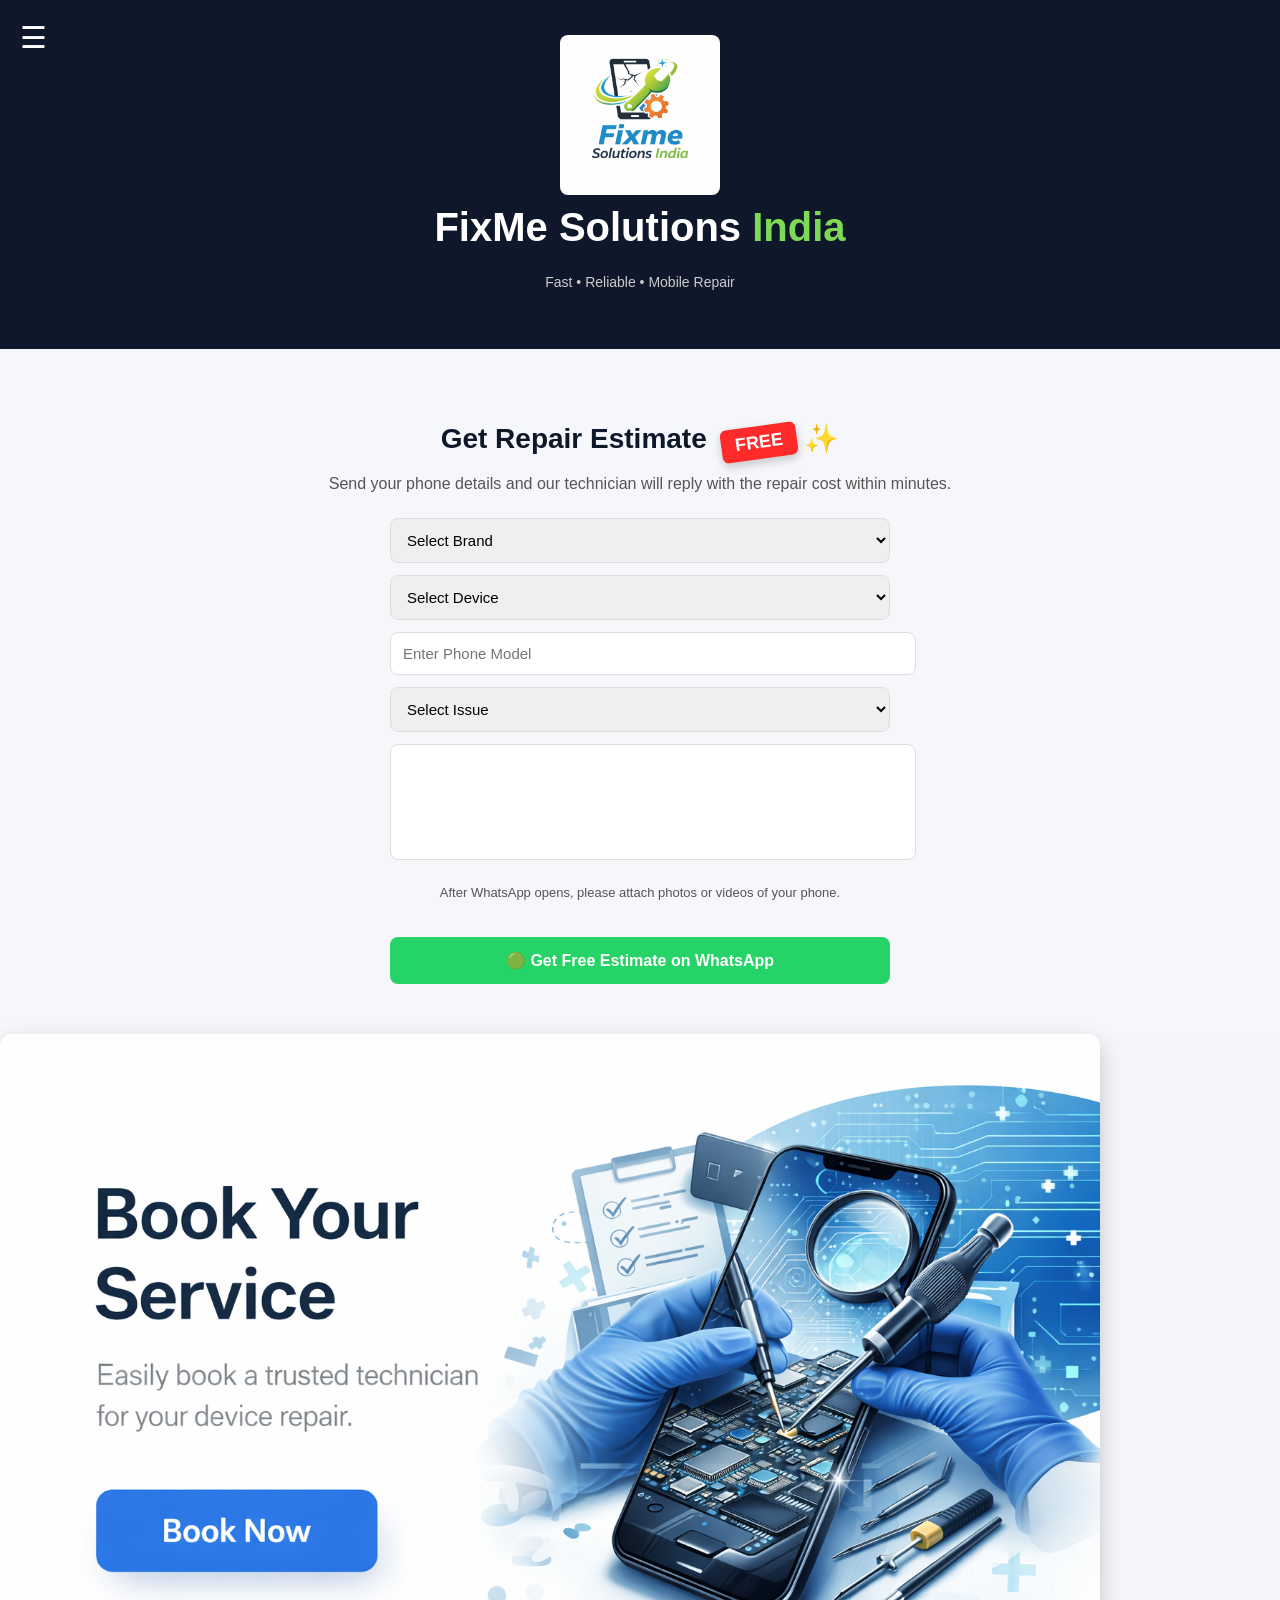
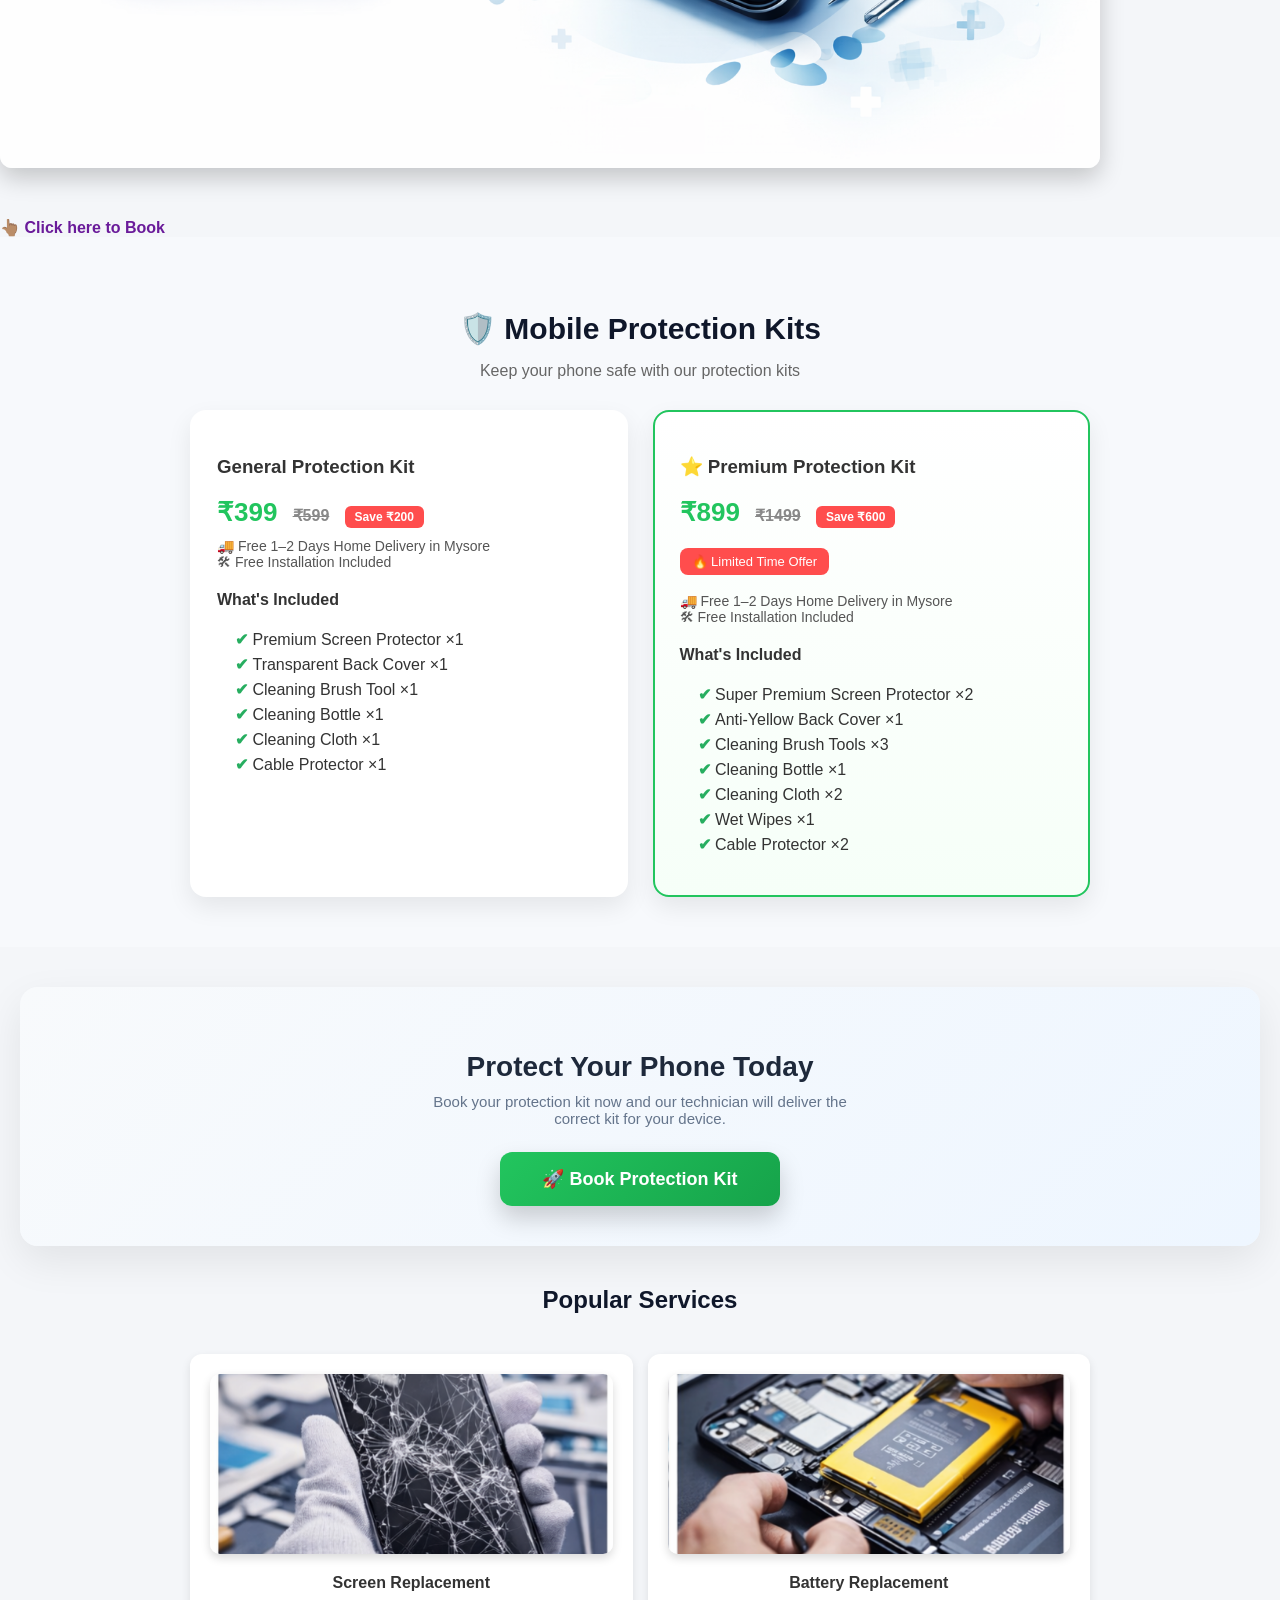
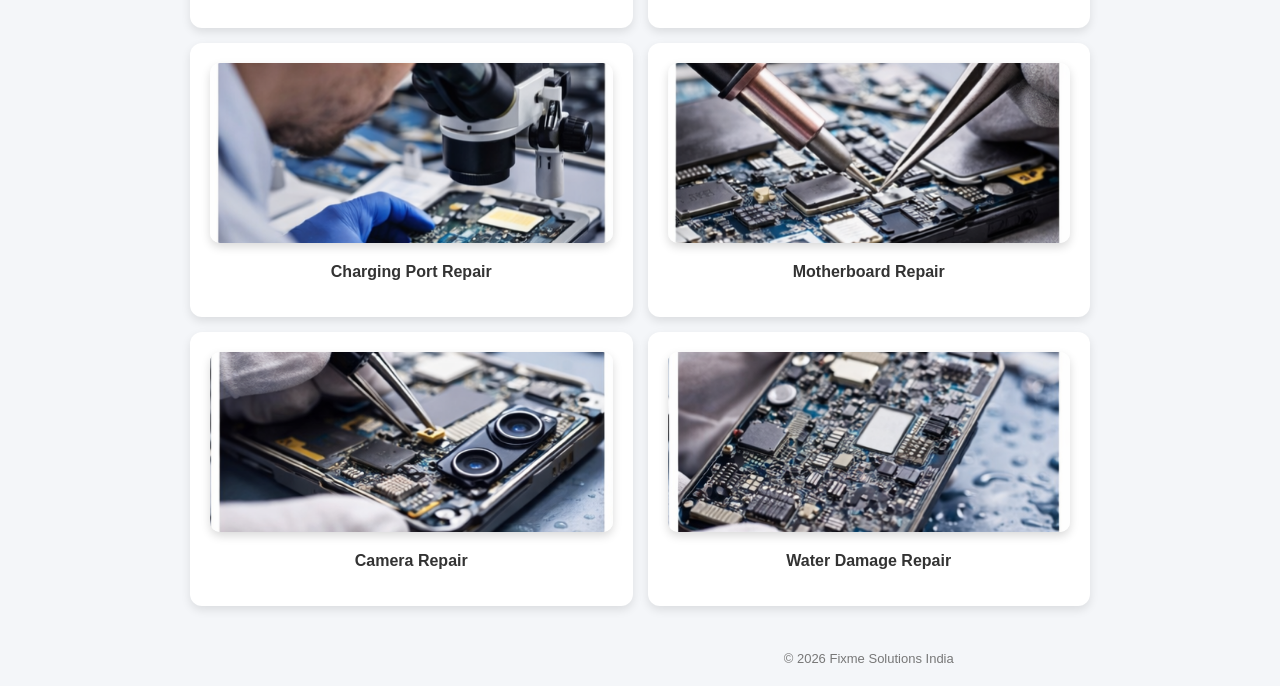
==== index.html @ 3a74c66d "Update index.html" ====
<!DOCTYPE html>
<html lang="en">
<head>
<meta charset="UTF-8">
<meta name="viewport" content="width=device-width, initial-scale=1.0">
<title>Fixme Solutions India | Mobile Repair Mysore</title>
<link rel="stylesheet" href="css/style.css">

</head>

<body>

<header>
<div class="container nav">

<div class="logo">
<img src="logo.png" alt="Fixme Solutions India">
<span>FixMe Solutions <b style="color:#7ed957;">India</b></span>
<p style="font-size:14px;color:#ccc;">Fast • Reliable • Mobile Repair</p>
</div>


  
<div class="menu-icon" onclick="toggleMenu()">☰</div>
<nav id="mobileMenu">

<span onclick="toggleMenu()" style="font-size:32px;color:black;cursor:pointer;position:absolute;top:15px;right:20px;">✕</span>

<a href="index.html">HOME</a>
<a href="services.html">SERVICES</a>
<a href="offers.html">OFFERS</a>
<a href="charges.html">CHARGES</a>
<a href="warranty.html">WARRANTY</a>
<a href="replacement.html">REPLACEMENT POLICY</a>
<a href="about.html">ABOUT US</a>
<a href="contact.html">CONTACT US</a>

</nav>
</div>
</header>


<section class="estimate-section">

<h2>
Get Repair Estimate 
<span class="free-tag">FREE</span> ✨
</h2>

<p>
Send your phone details and our technician will reply
with the repair cost within minutes.
</p>

<div class="estimate-form">

<select id="brand">
<option>Select Brand</option>
<option>Apple</option>
<option>Samsung</option>
<option>OnePlus</option>
<option>Xiaomi</option>
<option>Vivo</option>
<option>Oppo</option>
</select>

<select id="device">
<option>Select Device</option>
<option>Android Phone</option>
<option>iPhone</option>
<option>Tablet</option>
<option>iPad</option>
</select>

<input type="text" id="model" placeholder="Enter Phone Model">

<select id="issue">
<option>Select Issue</option>
<option>Screen Broken</option>
<option>Battery Issue</option>
<option>Charging Problem</option>
<option>Camera Issue</option>
<option>Water Damage</option>
</select>

<textarea id="problem"></textarea>

<p class="note">
After WhatsApp opens, please attach photos or videos of your phone.
</p>

<button onclick="sendToWhatsApp()" class="estimate-btn">
🟢 Get Free Estimate on WhatsApp
</button>

</div>

</section>


<section class="services-preview">

<img src="book-service.png" onclick="openPopup()" style="width:100%; max-width:1100px; border-radius:12px; box-shadow:0 10px 25px rgba(0,0,0,0.2); cursor:pointer;">
  
<br><br>
  
<br>

<a href="#booking-form" style="
display:inline-block;
margin-top:10px;
color:#6a1b9a;
font-weight:bold;
text-decoration:none;
font-size:16px;">
👆🏽 Click here to Book
</a>

</section>
<section class="kit-section">

<h2 class="kit-main-title">🛡️ Mobile Protection Kits</h2>
<p class="section-sub">Keep your phone safe with our protection kits</p>

<div class="kit-grid">

<div class="kit-box">

<h3>General Protection Kit</h3>

<p class="kit-price">
₹399 <span class="old-price">₹599</span>
<span class="save-tag">Save ₹200</span>
</p>

<p class="delivery-info">
🚚 Free 1–2 Days Home Delivery in Mysore<br>
🛠 Free Installation Included
</p>

<h4>What's Included</h4>

<ul>
<li>Premium Screen Protector ×1</li>
<li>Transparent Back Cover ×1</li>
<li>Cleaning Brush Tool ×1</li>
<li>Cleaning Bottle ×1</li>
<li>Cleaning Cloth ×1</li>
<li>Cable Protector ×1</li>
</ul>

</div>


<div class="kit-box premium">

<h3>⭐ Premium Protection Kit</h3>

<p class="kit-price">
₹899 <span class="old-price">₹1499</span>
<span class="save-tag">Save ₹600</span>
</p>

<p class="limited-offer">🔥 Limited Time Offer</p>

<p class="delivery-info">
🚚 Free 1–2 Days Home Delivery in Mysore<br>
🛠 Free Installation Included
</p>

<h4>What's Included</h4>

<ul>
<li>Super Premium Screen Protector ×2</li>
<li>Anti-Yellow Back Cover ×1</li>
<li>Cleaning Brush Tools ×3</li>
<li>Cleaning Bottle ×1</li>
<li>Cleaning Cloth ×2</li>
<li>Wet Wipes ×1</li>
<li>Cable Protector ×2</li>
</ul>

</div>

</div>

</section>

<div class="book-section">

<h2 class="book-title">Protect Your Phone Today</h2>

<p class="book-subtitle">
Book your protection kit now and our technician will deliver the correct kit for your device.
</p>

<a href="booking.html" class="book-btn">
🚀 Book Protection Kit
</a>

<div class="book-info">

</div>

</div>
<h2 style="text-align:center">Popular Services</h2>

<div class="container grid3">

<div class="card">
<img src="screen1.png">
<p>Screen Replacement</p>
</div>

<div class="card">
<img src="battery.png">
<p>Battery Replacement</p>
</div>

<div class="card">
<img src="charging.png">
<p>Charging Port Repair</p>
</div>

<div class="card">
<img src="motherboard.png">
<p>Motherboard Repair</p>
</div>

<div class="card">
<img src="camera.png">
<p>Camera Repair</p>
</div>

<div class="card">
<img src="water.png">
<p>Water Damage Repair</p>
</div>
</section>
  
<div id="bookingPopup" class="popup">

<div class="popup-box">

<span onclick="closePopup()" style="float:right;font-size:22px;cursor:pointer;">✕</span>

<h2>Book Your Service</h2>
  
<form name="booking" method="POST" data-netlify="true">
<input type="hidden" name="form-name" value="booking">
<input type="text" name="name" placeholder="Full Name" required>

<input type="email" name="email" placeholder="Email">

<input type="tel" name="phone" placeholder="Phone Number">

<select name="device" required>
<option value="">Select Device</option>
<option>Android Phone</option>
<option>iPhone</option>
<option>iPad</option>
<option>Tablet</option>
</select>

<select name="brand" required>
<option value="">Select Brand</option>
<option>Apple</option>
<option>Samsung</option>
<option>OnePlus</option>
<option>Xiaomi</option>
<option>Realme</option>
<option>Vivo</option>
<option>Oppo</option>
<option>Motorola</option>
<option>Nokia</option>
<option>Google Pixel</option>
<option>Other</option>
</select>

<select name="service" required>
<option value="">Select Service</option>
<option>Screen Replacement</option>
<option>Battery Replacement</option>
<option>Charging Port Repair</option>
<option>Motherboard Repair</option>
<option>Camera Repair</option>
<option>Water Damage Repair</option>
<option>Speaker Repair</option>
<option>Proximity Sensor Issue</option>
<option>Dead Condition</option>
<option>Not Turning On / Off</option>
<option>Restarting Issue</option>
<option>Heating Issue</option>
<option>Touch Not Working</option>
<option>Battery Draining</option>
<option>Network Issue</option>
<option>Bluetooth / WiFi Issue</option>
<option>Other</option>
</select>

<select name="location" required>
<option value="">Select Location</option>
<option>Mysore</option>
<option>Madikeri</option>
<option>Kushalnagar</option>
<option>Periyapatna</option>
</select>

<select name="pickup_slot" required>
<option value="">Pickup Slot</option>
<option>12 PM - 6 PM</option>
<option>6 PM - 10 PM</option>
</select>

<textarea name="problem" placeholder="Describe the problem"></textarea>

<button type="submit">Book Service</button>
  
</form>
</div>
</div>

<a class="whatsapp" href="https://wa.me/"></a>

<script>

function toggleMenu(){
var menu = document.getElementById("mobileMenu");
menu.classList.toggle("active");
}

function openPopup(){
document.getElementById("bookingPopup").style.display="flex";
}

function closePopup(){
document.getElementById("bookingPopup").style.display="none";
}

</script>
  
<div style="text-align:center;font-size:13px;color:#777;margin-top:30px;">
© 2026 Fixme Solutions India
</div>

<script>
function sendToWhatsApp(){

var brand = document.getElementById("brand").value;
var device = document.getElementById("device").value;
var model = document.getElementById("model").value;
var issue = document.getElementById("issue").value;
var problem = document.getElementById("problem").value;

var message = "Hello FixMe Solutions India,%0A"
              + "Brand: " + brand + "%0A"
              + "Device: " + device + "%0A"
              + "Model: " + model + "%0A"
              + "Issue: " + issue + "%0A"
              + "Problem: " + problem;

var url = "https://wa.me/916362060355?text=" + message;

  window.open(url, "_blank");
}
  
</script> 
</body>
</html>
---- css/style.css ----
body{
font-family: Arial, sans-serif;
margin:0;
padding:0;
background:#f4f6f9;
color:#333;
}

header{
background:#0f172a;
color:white;
padding:15px;
text-align:center;
}

nav{
display:flex;
flex-wrap:wrap;
justify-content:center;
gap:30px;
font-weight:600;
margin-top:15px;
}

nav a{
color:white;
text-decoration:none;
}

nav a:visited{
color:white;
}
.container{
padding:20px;
max-width:900px;
margin:auto;
}

h1,h2{
color:#0f172a;
}

.btn{
display:inline-block;
padding:12px 20px;
background:#22c55e;
color:white;
text-decoration:none;
border-radius:6px;
margin-top:10px;
}

footer{
text-align:center;
padding:20px;
background:#0f172a;
color:white;
margin-top:40px;
}


position:fixed;
top:20px;
right:20px;
background:#0f172a;
color:white;
border:none;
padding:10px 15px;
border-radius:6px;
}
.logo {
display: flex;
align-items: center;
gap: 10px;
}

header .logo img{
height:180px;
width:auto;
border-radius:8px;
}


.container.nav{
display:flex;
align-items:center;
justify-content:space-between;
}
.logo{
flex-direction:column;
}

header .container.nav{
display:flex;
flex-direction:column;
align-items:center;
}

header nav{
display:flex;
flex-wrap:wrap;
justify-content:center;
gap:15px;
}

header .logo{
display:flex;
align-items:center;
justify-content:center;
gap:10px;
margin-bottom:10px;
}

header .logo img{
height:160px;
}

.logo span{
font-size:40px;
font-weight:900;
}
letter-spacing:2px;
font-family:'Segoe UI', Arial, sans-serif;
text-transform:uppercase;
color:white;
}
.services-preview{
padding:40px 20px;
}

.grid3{
display:grid;
grid-template-columns:1fr 1fr;
gap:15px;
margin-top:20px;
}

.card{
background:white;
padding:20px;
border-radius:12px;
box-shadow:0 4px 10px rgba(0,0,0,0.1);
font-weight:600;
text-align:center;
}
.card img{
width:100%;
height:180px;
object-fit:cover;
border-radius:10px;
}
.grid3{
display:grid;
grid-template-columns:1fr 1fr;
gap:15px;
margin-top:20px;
}

.grid3 img{
width:100%;
height:180px;
object-fit:cover;
border-radius:10px;
box-shadow:0 4px 10px rgba(0,0,0,0.15);
}

.menu-icon{
position:absolute;
left:20px;
top:20px;
font-size:30px;
cursor:pointer;
color:white;
z-index:10000;
}

#mobileMenu{
position: fixed;
top: 0;
width: 100%;
height: 100%;
background: #0b1a33;
padding-top: 80px;
display: flex;
flex-direction: column;
transform: translateX(-100%);
transition: transform 0.3s ease;
z-index: 9999;
}

#mobileMenu.active{
transform: translateX(0);
}
#mobileMenu a{
color: white;
padding: 15px;
text-decoration: none;
}

.close-menu{
position:absolute;
top:20px;
right:20px;
font-size:30px;
color:white;
cursor:pointer;
}



#mobileMenu a:hover{
background:#132a52;
}
#mobileMenu{
position:fixed;
top:0;
left:0;
width:100%;
height:100%;
background:#ffffff;
padding-top:80px;
display:flex;
flex-direction:column;
transform:translateX(-100%);
transition:0.3s;
}

#mobileMenu.active{
transform:translateX(0);
}

#mobileMenu a{
font-size:20px;
padding:18px 30px;
color:#333;
text-decoration:none;
border-bottom:1px solid #ddd;
font-weight:500;
}

#mobileMenu a:hover{
background:#f5f5f5;
}

.close-menu{
position:absolute;
top:20px;
left:20px;
font-size:30px;
cursor:pointer;
}
.popup{
display:none;
position:fixed;
top:0;
left:0;
width:100%;
height:100%;
background:rgba(0,0,0,0.6);
justify-content:center;
align-items:center;
z-index:999;
}

.popup-box{
background:white;
padding:20px;
width:90%;
max-width:400px;
border-radius:10px;
box-shadow:0 10px 30px rgba(0,0,0,0.3);
}

.popup-box input,
.popup-box select,
.popup-box textarea{
width:100%;
padding:10px;
margin:8px 0;
border:1px solid #ccc;
border-radius:6px;
}

.popup-box button{
background:#007bff;
color:white;
padding:10px;
border:none;
border-radius:6px;
width:100%;
font-size:16px;
}

/* BOOK SERVICE POPUP */

.popup-box{
background:white;
padding:25px;
width:90%;
max-width:420px;
border-radius:12px;
position:absolute;
top:50%;
left:50%;
transform:translate(-50%,-50%);
box-shadow:0 15px 40px rgba(0,0,0,0.25);
max-height:85vh;
overflow-y:auto;
}

.popup-box h2{
font-size:28px;
margin-bottom:10px;
color:#1a2b3c;
}

.popup-box input,
.popup-box select,
.popup-box textarea{
width:100%;
padding:14px;
margin-top:15px;
border-radius:8px;
border:1px solid #ddd;
font-size:16px;
background:#f7f7f7;
}

.popup-box textarea{
height:100px;
resize:none;
}

.popup-box button{
width:100%;
padding:14px;
margin-top:18px;
background:#0d6efd;
color:white;
font-size:17px;
border:none;
border-radius:8px;
cursor:pointer;
}

.popup-box button:hover{
background:#0b5ed7;
}

.copyright{
display:block;
text-align:center;
font-size:14px;
color:#777;
margin:40px auto;
width:100%;
grid-column:1/-1;
}
.simple-footer{
background:#0b1a33;
color:white;
text-align:center;
padding:18px;
margin-top:40px;
font-size:14px;
width:100%;
}

.footer{
display:none;
}

.footer-container{
display:grid;
grid-template-columns:1fr;
gap:25px;
width:100%;
max-width:1000px;
margin:auto;
text-align:center;
}

.footer-box h3{
margin-bottom:15px;
font-size:18px;
}

.footer-box p{
color:#ccc;
margin:6px 0;
font-size:14px;
}

.footer-bottom{
text-align:center;
border-top:1px solid rgba(255,255,255,0.2);
margin-top:30px;
padding-top:15px;
font-size:14px;
}

/* ESTIMATE SECTION */

.estimate-section{
background:#f5f7fb;
padding:50px 20px;
text-align:center;
}

.estimate-section h2{
font-size:28px;
margin-bottom:10px;
}

.estimate-section p{
color:#555;
margin-bottom:25px;
}

.estimate-form{
max-width:500px;
margin:auto;
display:grid;
gap:12px;
}

.estimate-form select,
.estimate-form input,
.estimate-form textarea{
width:100%;
padding:12px;
border-radius:8px;
border:1px solid #ddd;
font-size:15px;
outline:none;
}

.estimate-form textarea{
height:90px;
resize:none;
}

.note{
font-size:13px;
color:#777;
}

.estimate-form button{
background:#25D366;
color:white;
border:none;
padding:14px;
border-radius:8px;
font-size:16px;
font-weight:600;
cursor:pointer;
transition:0.3s;
}

.estimate-form button:hover{
background:#1ebe5d;
}

/* FREE tag */
.free-tag{
background:#ff2b2b;
color:white;
padding:6px 14px;
border-radius:6px;
font-size:18px;
font-weight:bold;
margin-left:6px;
display:inline-block;
transform:rotate(-8deg);
box-shadow:0 4px 10px rgba(0,0,0,0.2);
}

/* WhatsApp message highlight */
.whatsapp-note{
background:#e8fff1;
border-left:4px solid #25D366;
padding:10px;
border-radius:6px;
font-size:14px;
margin-top:10px;
color:#333;
}

/* Mobile Protection Kits */

.kit-section{
padding:50px 20px;
background:#f7f9fc;
text-align:center;
}

.kit-main-title{
font-size:30px;
font-weight:700;
margin-bottom:5px;
}

.section-sub{
color:#666;
margin-bottom:30px;
}

.kit-grid{
display:grid;
grid-template-columns:repeat(auto-fit,minmax(250px,1fr));
gap:25px;
max-width:900px;
margin:auto;
}

.kit-box{
background:white;
padding:25px;
border-radius:15px;
box-shadow:0 10px 25px rgba(0,0,0,0.08);
text-align:left;
transition:0.3s;
}

.kit-box:hover{
transform:translateY(-6px);
box-shadow:0 15px 35px rgba(0,0,0,0.15);
}

.kit-price{
font-size:26px;
font-weight:700;
color:#27ae60;
margin:10px 0;
}

.old-price{
text-decoration:line-through;
color:#888;
font-size:16px;
margin-left:6px;
}

.save-tag{
background:#ff4d4d;
color:white;
font-size:12px;
padding:4px 8px;
border-radius:6px;
margin-left:6px;
}

.limited-offer{
background:#ff4d4d;
color:white;
display:inline-block;
padding:5px 10px;
border-radius:6px;
font-size:13px;
margin:8px 0;
}

.delivery-info{
font-size:14px;
color:#444;
margin-bottom:10px;
}

.kit-box ul{
list-style:none;
padding:0;
}

.kit-box li{
margin:6px 0;
}

.kit-box li::before{
content:"✔ ";
color:#27ae60;
font-weight:bold;
}

.premium{
border:2px solid #27ae60;
}

.book-now-section{
text-align:center;
margin:40px 0;
}

.book-now-btn{
display:inline-block;
background:#25D366;
color:white;
padding:16px 40px;
font-size:18px;
font-weight:600;
border-radius:10px;
text-decoration:none;
box-shadow:0 8px 20px rgba(0,0,0,0.15);
}

.book-now-btn:hover{
background:#1ebe5d;
}

.booking-note{
margin-top:12px;
font-size:14px;
color:#666;
max-width:400px;
margin-left:auto;
margin-right:auto;
}

/* Kit cards design */

.kit-grid{
display:grid;
grid-template-columns:repeat(auto-fit,minmax(260px,1fr));
gap:25px;
margin-top:30px;
}

.kit-box{
background:#ffffff;
border-radius:16px;
padding:25px;
box-shadow:0 10px 25px rgba(0,0,0,0.08);
transition:0.3s;
border:2px solid transparent;
}

.kit-box:hover{
transform:translateY(-6px);
box-shadow:0 18px 35px rgba(0,0,0,0.15);
}

.kit-box.premium{
border:2px solid #22c55e;
background:linear-gradient(180deg,#ffffff,#f6fff8);
}

.kit-price{
font-size:26px;
font-weight:700;
color:#22c55e;
margin:10px 0;
}

.old-price{
text-decoration:line-through;
color:#888;
font-size:16px;
margin-left:8px;
}

.save-tag{
background:#ff4d4d;
color:white;
padding:4px 10px;
border-radius:6px;
font-size:12px;
margin-left:8px;
}

.limited-offer{
background:#ff4d4d;
color:white;
display:inline-block;
padding:6px 12px;
border-radius:8px;
font-size:13px;
margin-top:10px;
}

.delivery-info{
margin-top:10px;
font-size:14px;
color:#555;
}

.kit-box ul{
margin-top:15px;
padding-left:18px;
}

.kit-box li{
margin-bottom:6px;
color:#333;
}


/* Premium booking section */

.book-section{
background:linear-gradient(135deg,#f8fafc,#eef6ff);
padding:40px 25px;
margin:40px 20px;
border-radius:18px;
text-align:center;
box-shadow:0 15px 40px rgba(0,0,0,0.08);
}

.book-title{
font-size:28px;
font-weight:700;
color:#1e293b;
margin-bottom:10px;
}

.book-subtitle{
font-size:15px;
color:#64748b;
max-width:420px;
margin:auto;
margin-bottom:25px;
}

.book-btn{
display:inline-block;
background:linear-gradient(135deg,#22c55e,#16a34a);
color:white;
padding:16px 42px;
font-size:18px;
font-weight:600;
border-radius:12px;
text-decoration:none;
box-shadow:0 12px 25px rgba(0,0,0,0.18);
transition:all 0.25s ease;
}

.book-btn:hover{
transform:translateY(-3px);
box-shadow:0 16px 35px rgba(0,0,0,0.25);
}

.photo-note{
margin-top:18px;
background:white;
padding:12px 16px;
border-radius:10px;
font-size:14px;
color:#334155;
max-width:420px;
margin-left:auto;
margin-right:auto;
box-shadow:0 5px 12px rgba(0,0,0,0.05);
}

.trust-row{
margin-top:20px;
display:flex;
justify-content:center;
gap:20px;
font-size:13px;
color:#475569;
}
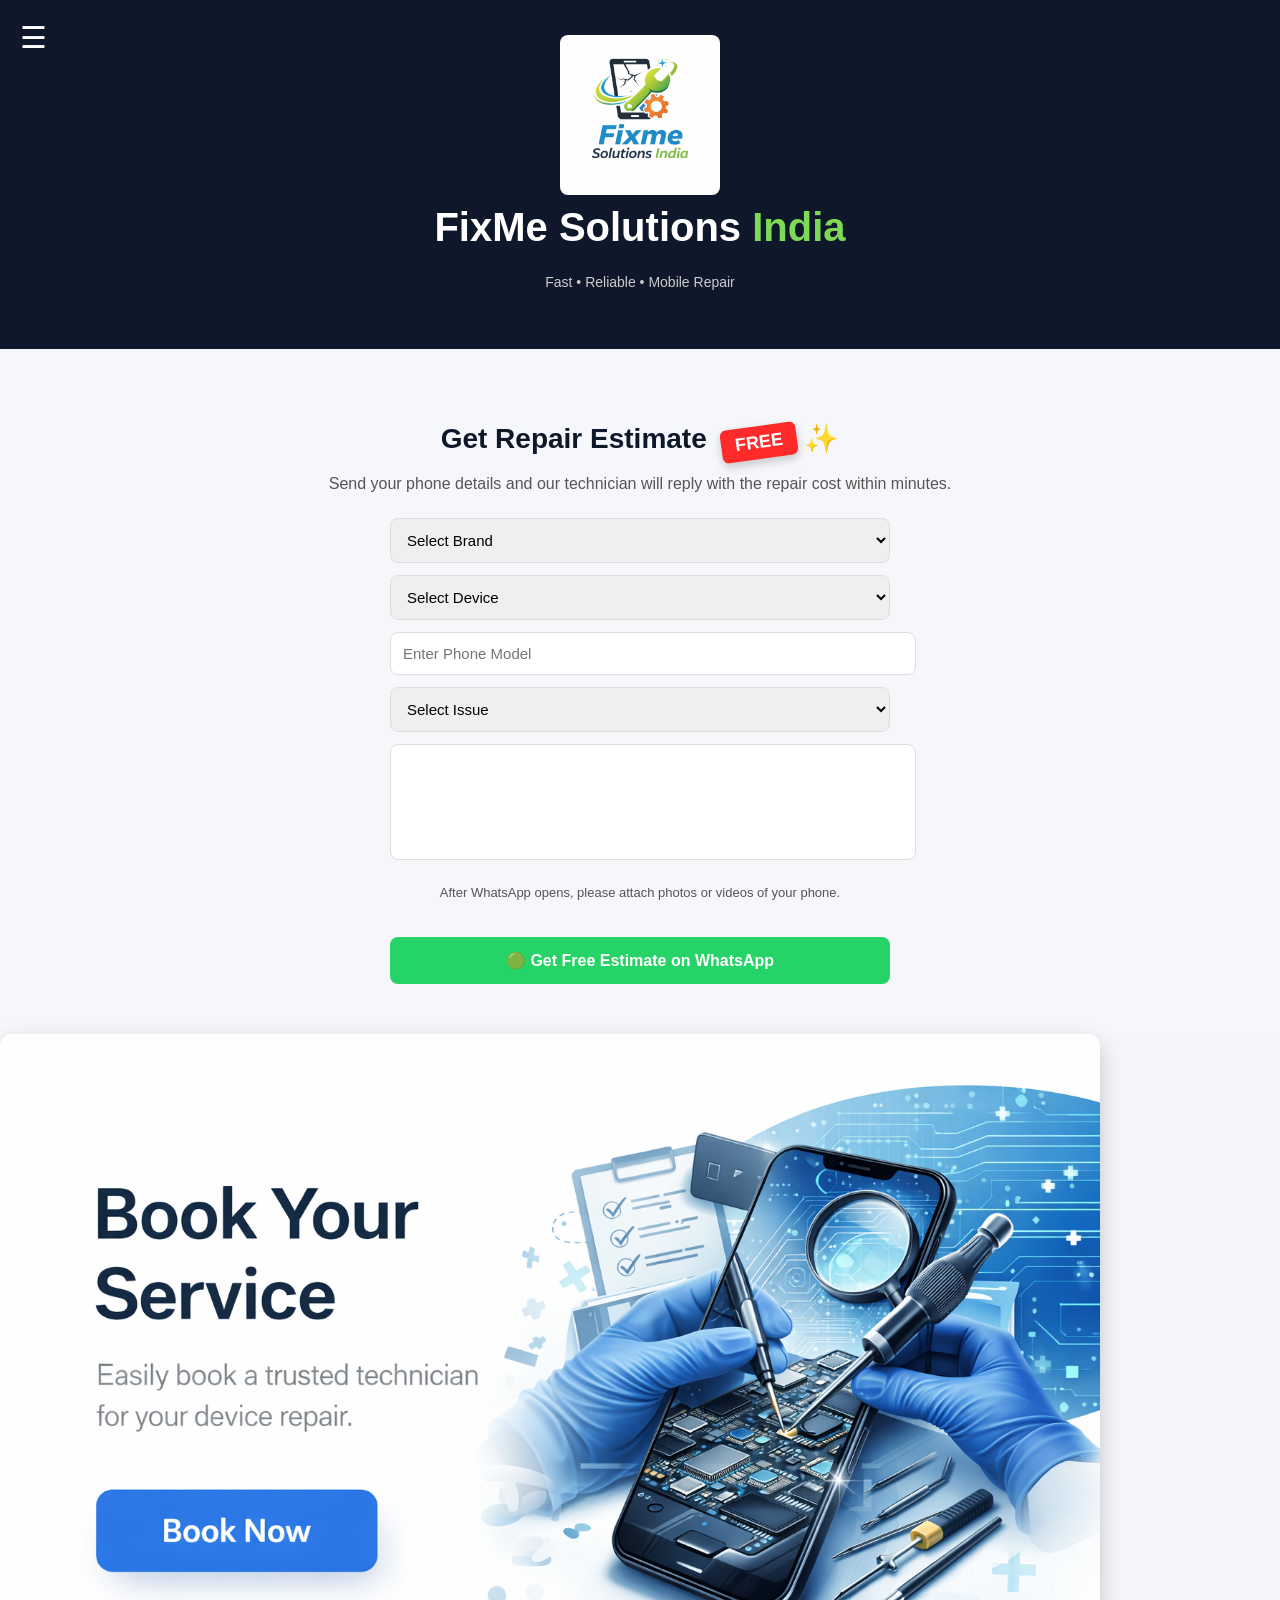
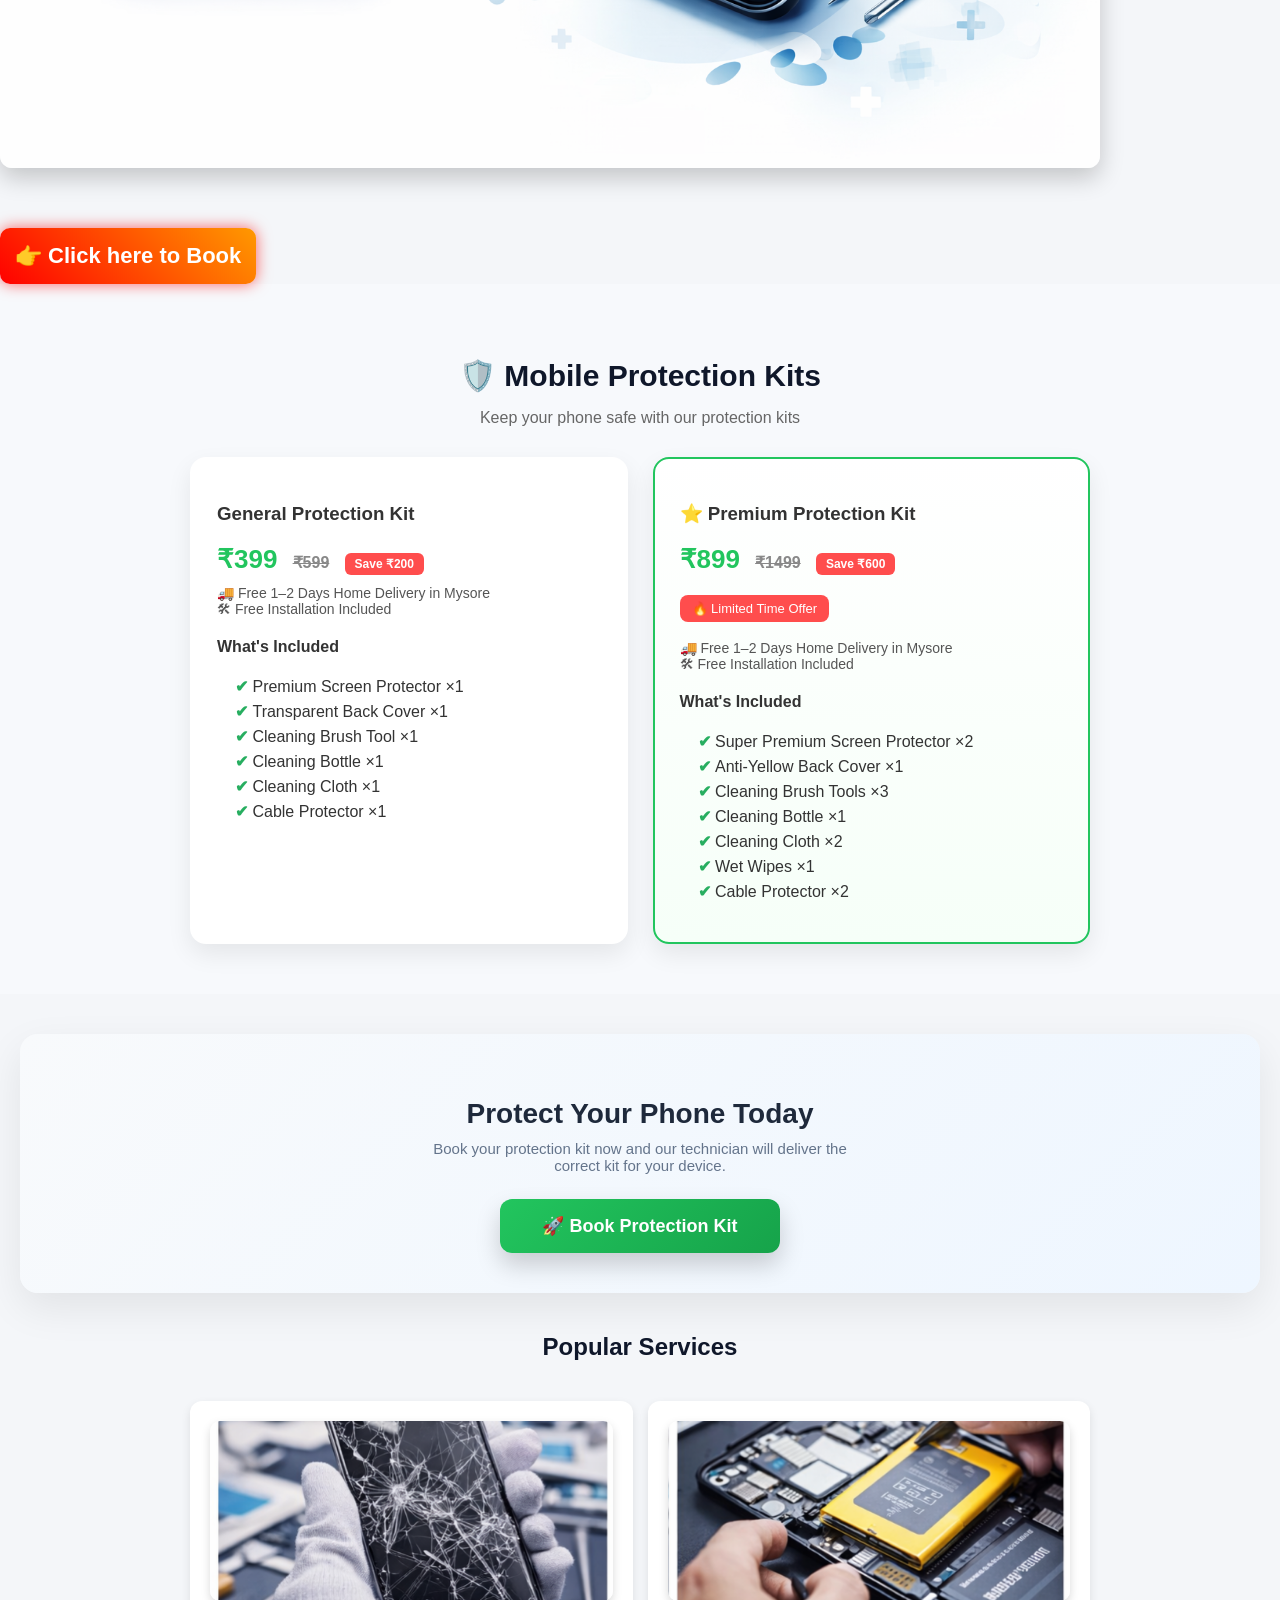
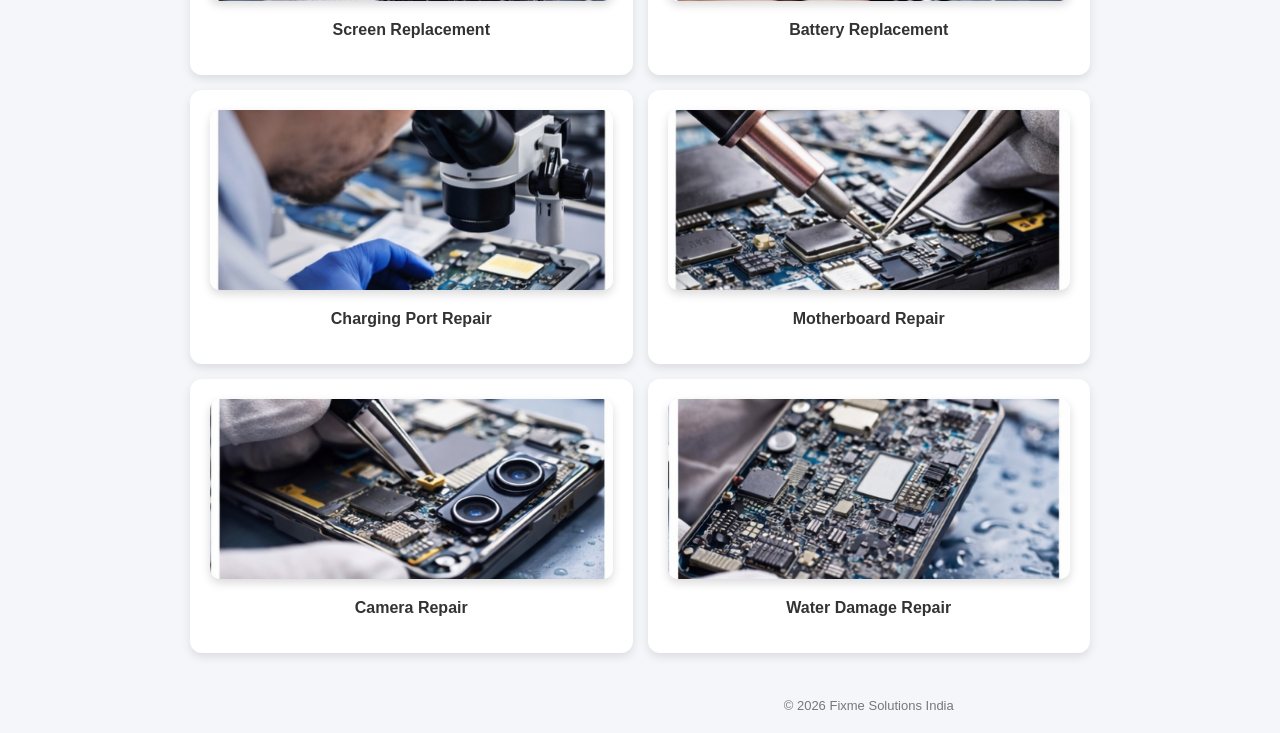
==== commit 05abad6c: "Update index.html" ====
--- a/index.html
+++ b/index.html
@@ -108,12 +108,18 @@
 
 <a href="#booking-form" style="
 display:inline-block;
-margin-top:10px;
-color:#6a1b9a;
+margin-top:20px;
+background:linear-gradient(45deg,#ff0000,#ff9900);
+color:white;
 font-weight:bold;
 text-decoration:none;
-font-size:16px;">
-👆🏽 Click here to Book
+font-size:22px;
+padding:15px;
+border-radius:10px;
+text-align:center;
+box-shadow:0 0 15px rgba(255,0,0,0.6);
+">
+👉 Click here to Book
 </a>
 
 </section>
@@ -350,14 +356,15 @@
 var device = document.getElementById("device").value;
 var model = document.getElementById("model").value;
 var issue = document.getElementById("issue").value;
-var problem = document.getElementById("problem").value;
+var problem = document.getElementById("problem").value || "No additional details";
 
 var message = "Hello FixMe Solutions India,%0A"
-              + "Brand: " + brand + "%0A"
-              + "Device: " + device + "%0A"
-              + "Model: " + model + "%0A"
-              + "Issue: " + issue + "%0A"
-              + "Problem: " + problem;
+            + "I want repair estimate.%0A%0A"
+            + "Brand: " + brand + "%0A"
+            + "Device: " + device + "%0A"
+            + "Model: " + model + "%0A"
+            + "Issue: " + issue + "%0A"
+            + "Problem: " + problem;
 
 var url = "https://wa.me/916362060355?text=" + message;
 
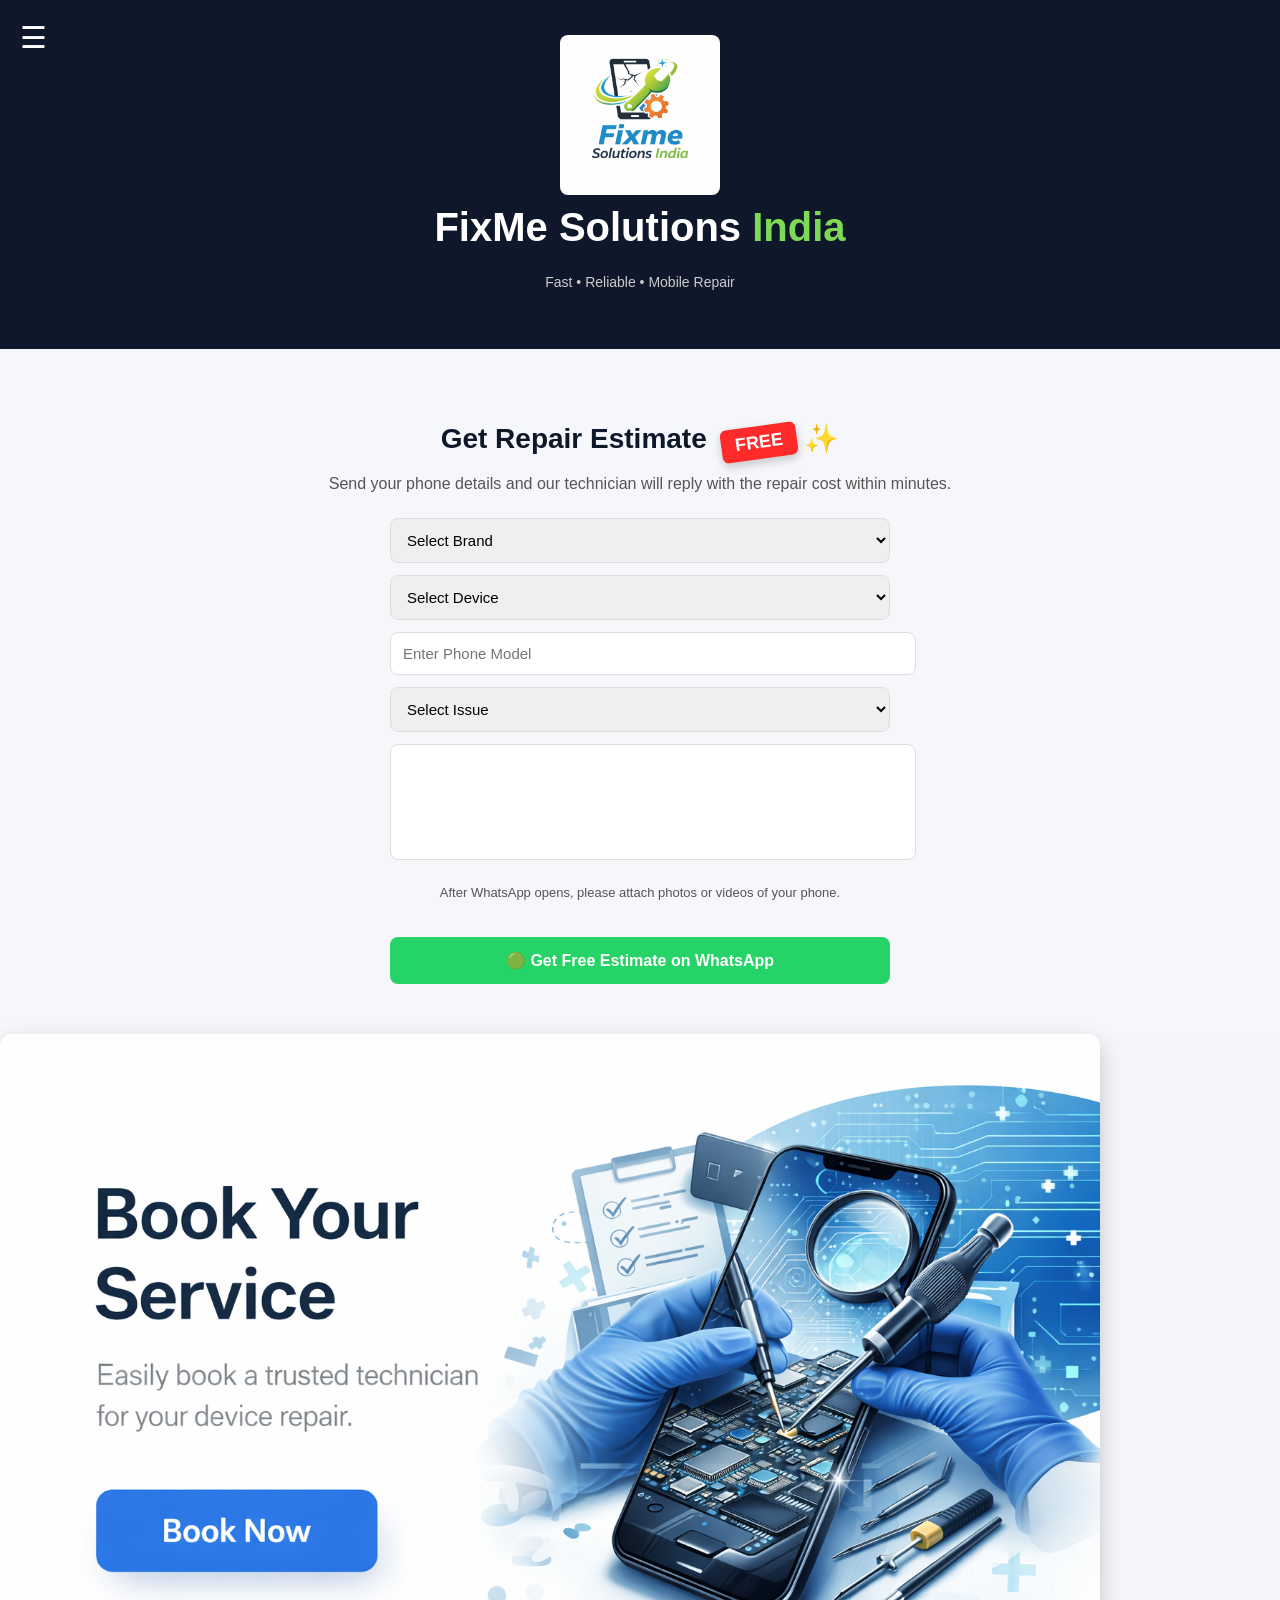
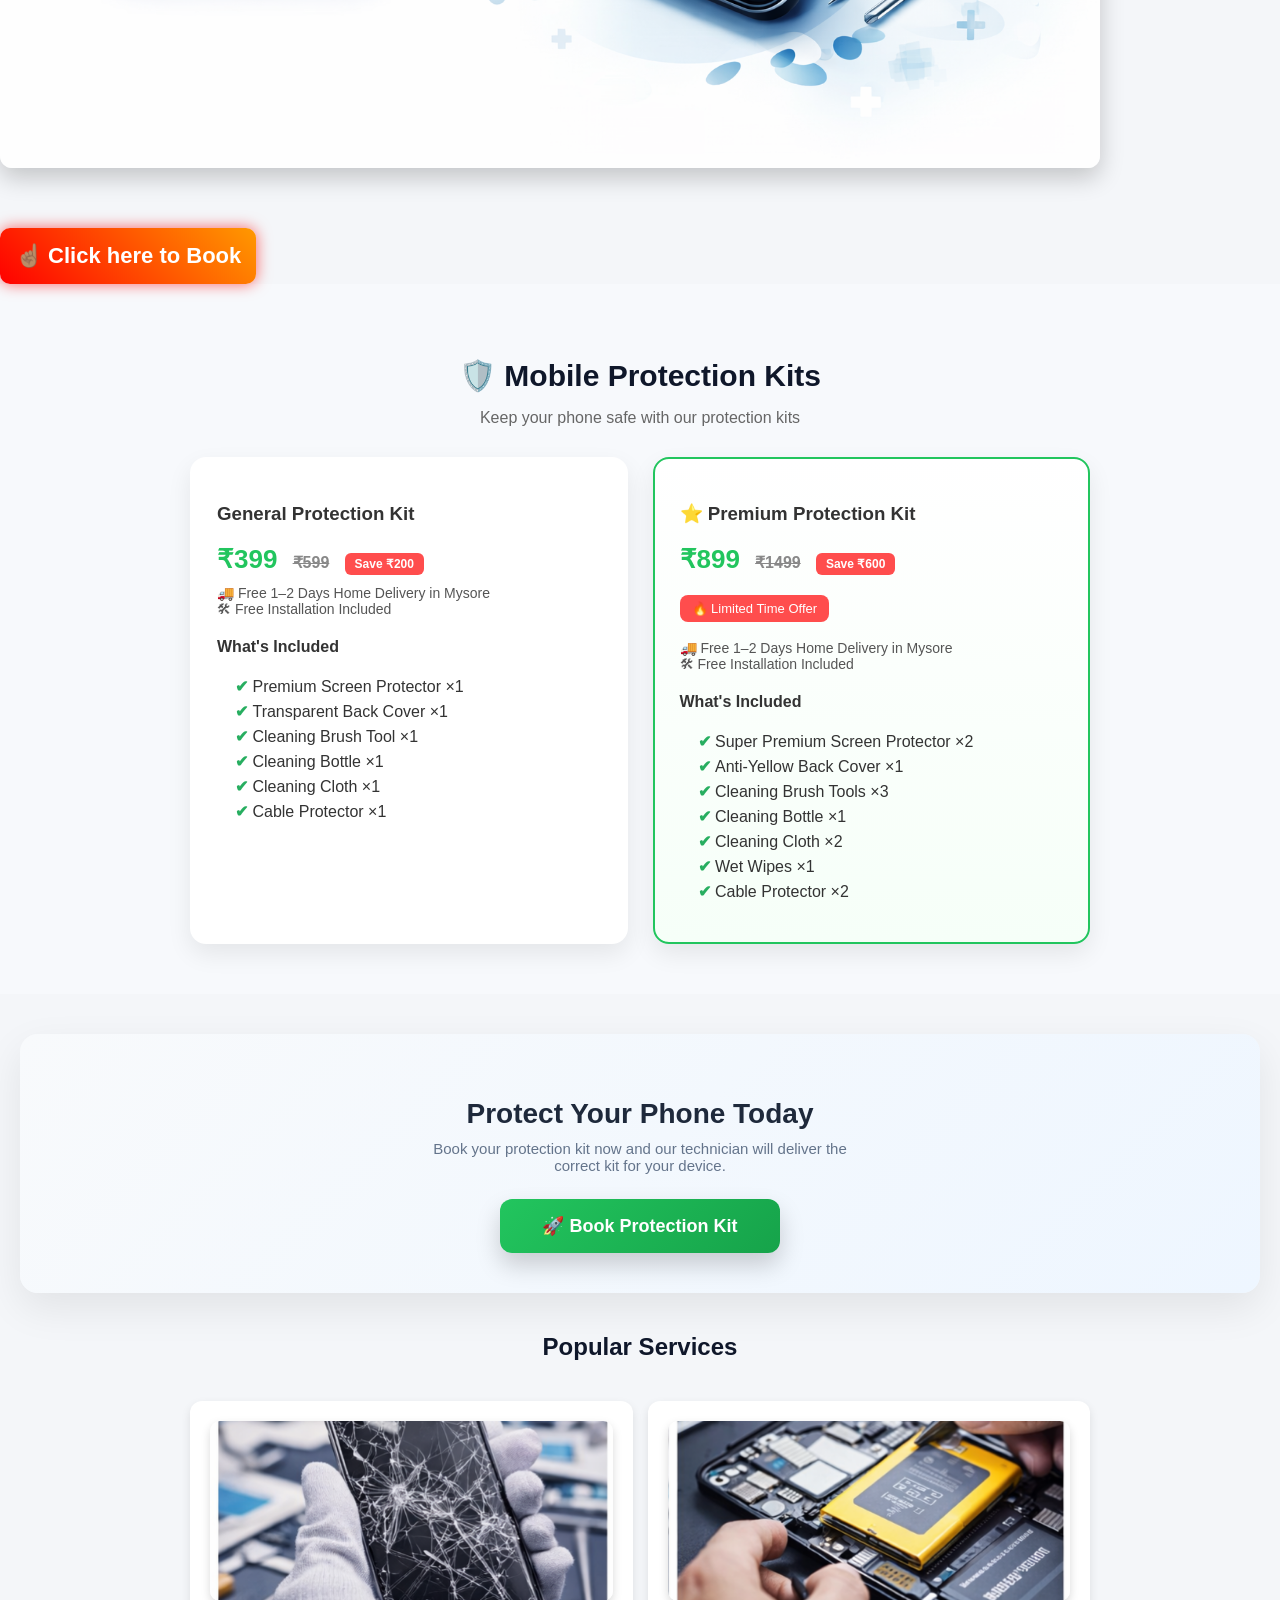
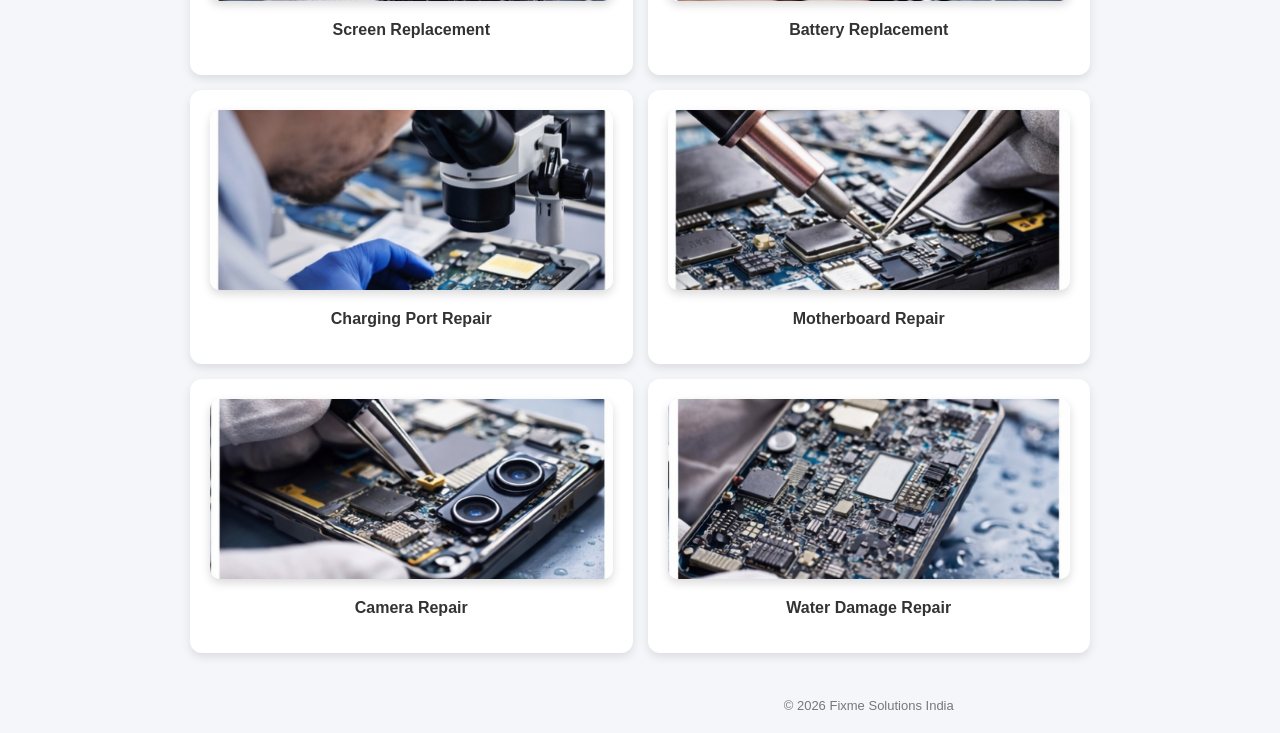
==== commit a29122ef: "Update index.html" ====
--- a/index.html
+++ b/index.html
@@ -119,7 +119,7 @@
 text-align:center;
 box-shadow:0 0 15px rgba(255,0,0,0.6);
 ">
-👉 Click here to Book
+☝🏽 Click here to Book
 </a>
 
 </section>
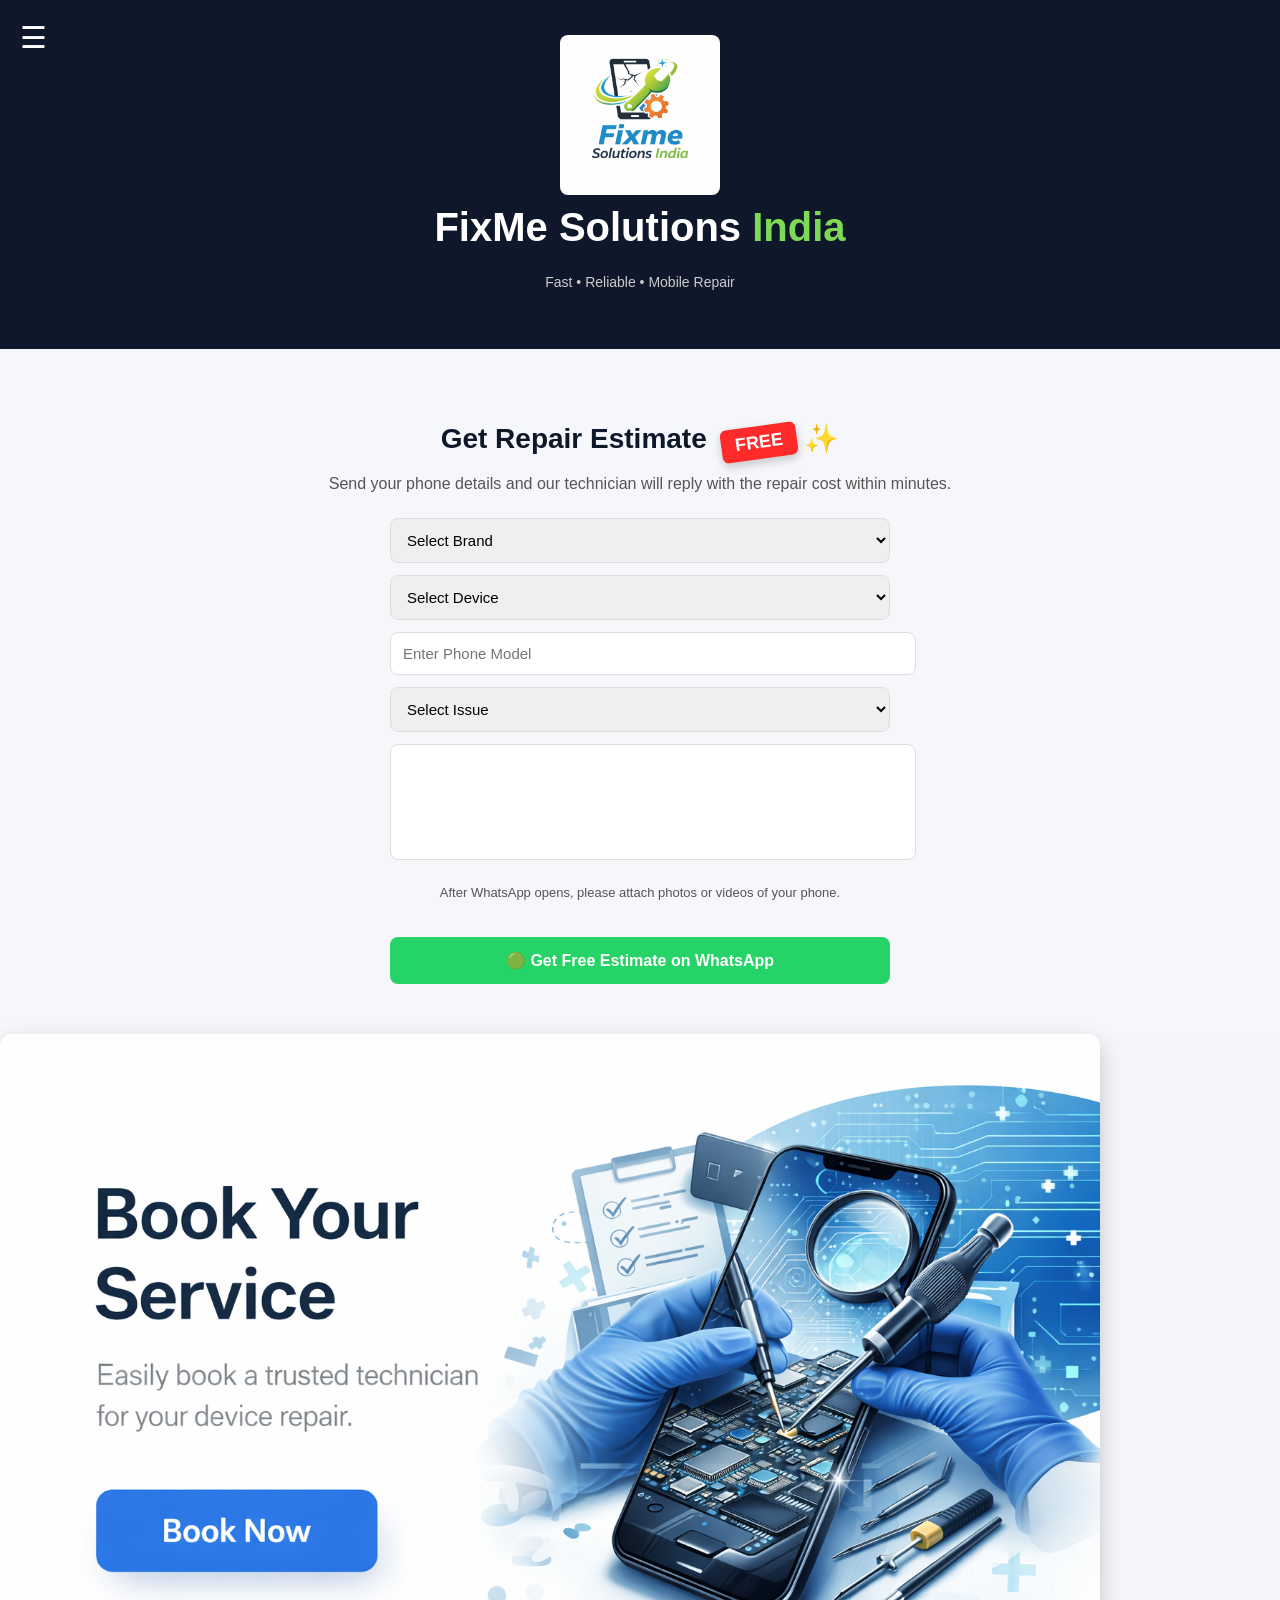
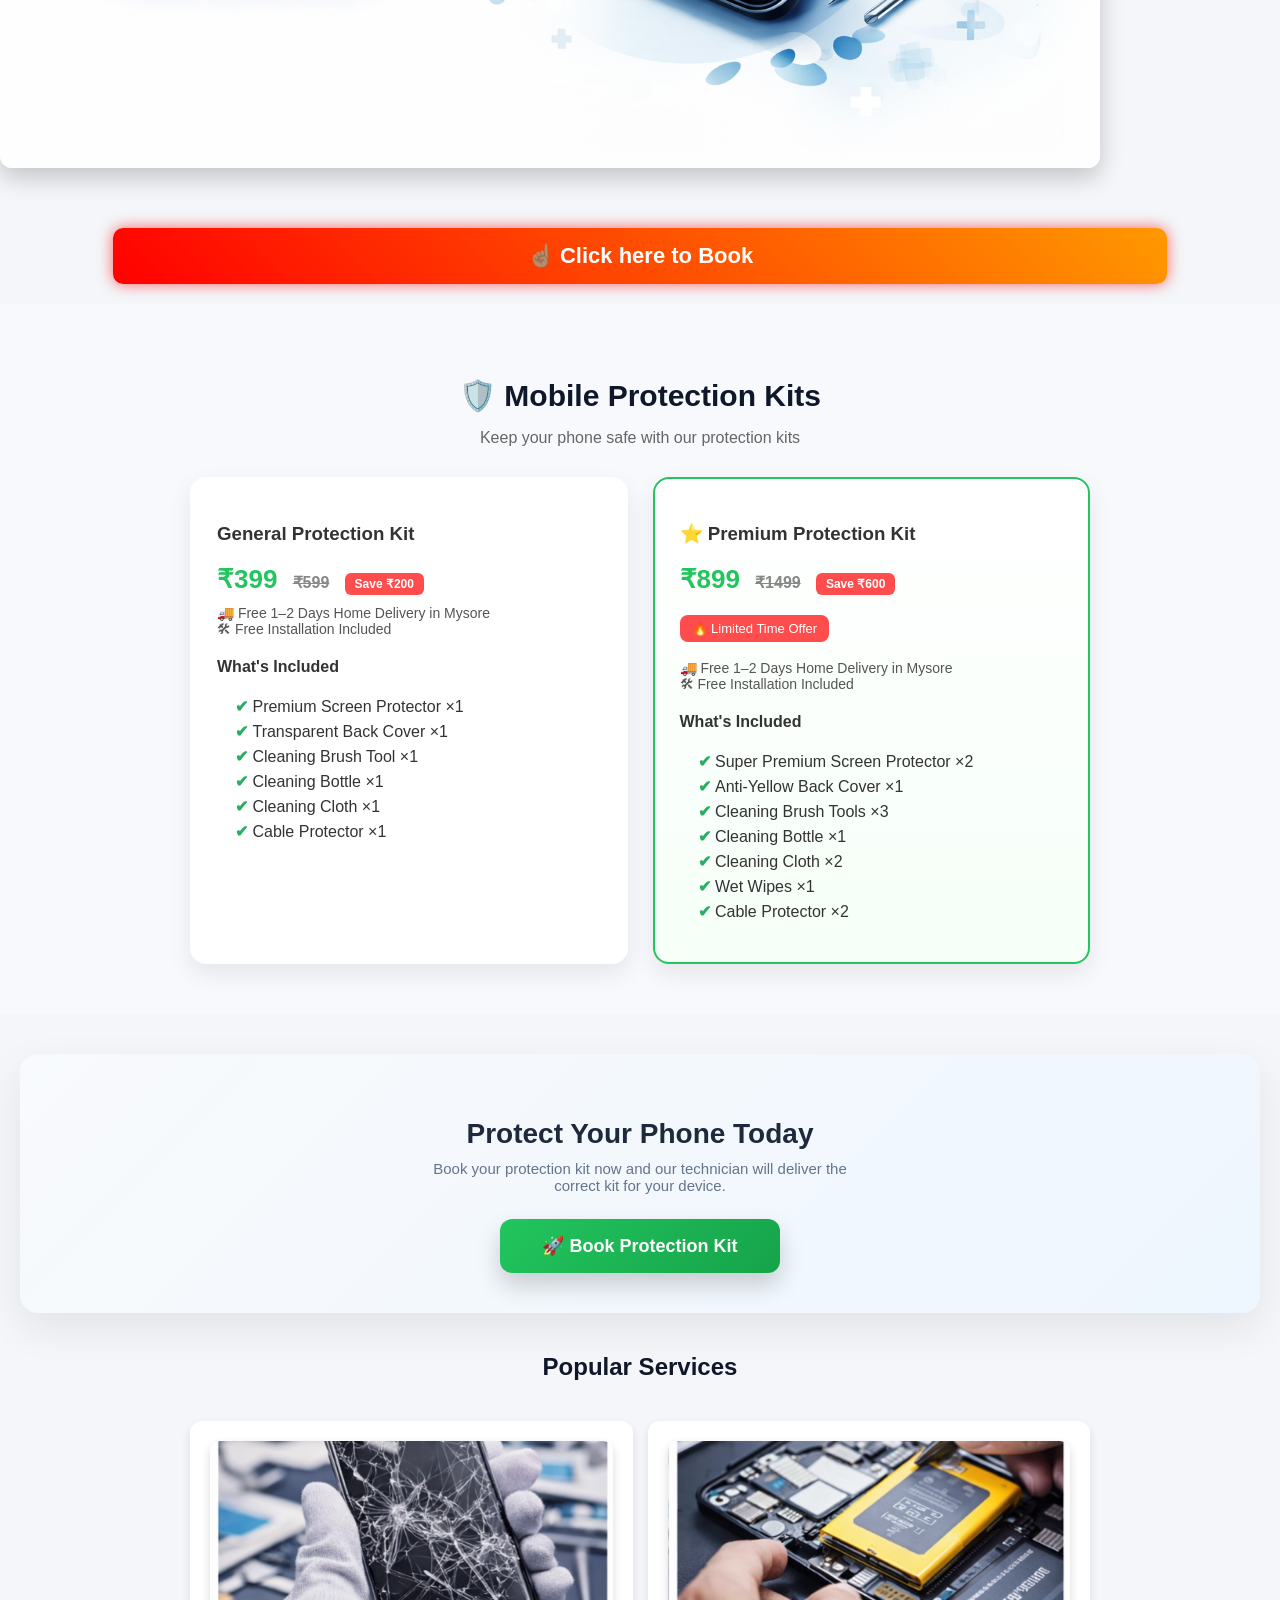
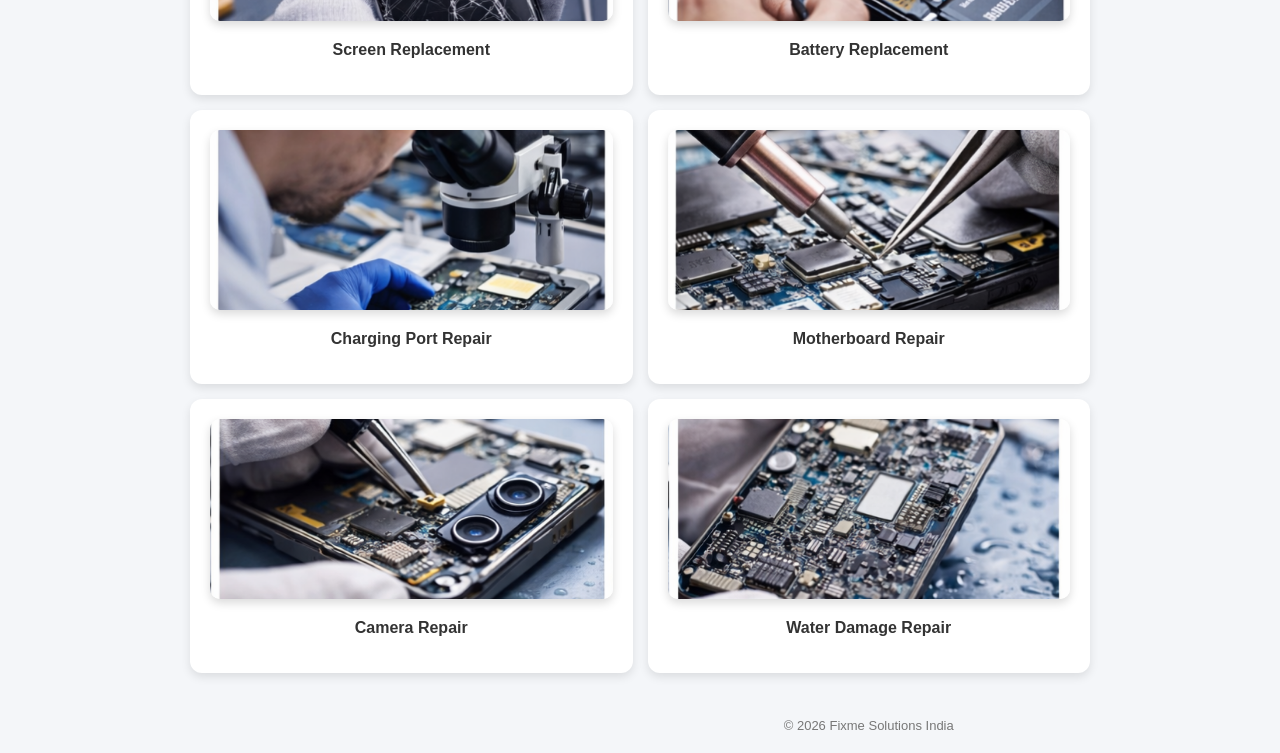
==== commit e5c9f929: "Update index.html" ====
--- a/index.html
+++ b/index.html
@@ -107,8 +107,8 @@
 <br>
 
 <a href="#booking-form" style="
-display:inline-block;
-margin-top:20px;
+display:block;
+margin:20px auto;
 background:linear-gradient(45deg,#ff0000,#ff9900);
 color:white;
 font-weight:bold;
@@ -117,6 +117,7 @@
 padding:15px;
 border-radius:10px;
 text-align:center;
+width:80%;
 box-shadow:0 0 15px rgba(255,0,0,0.6);
 ">
 ☝🏽 Click here to Book
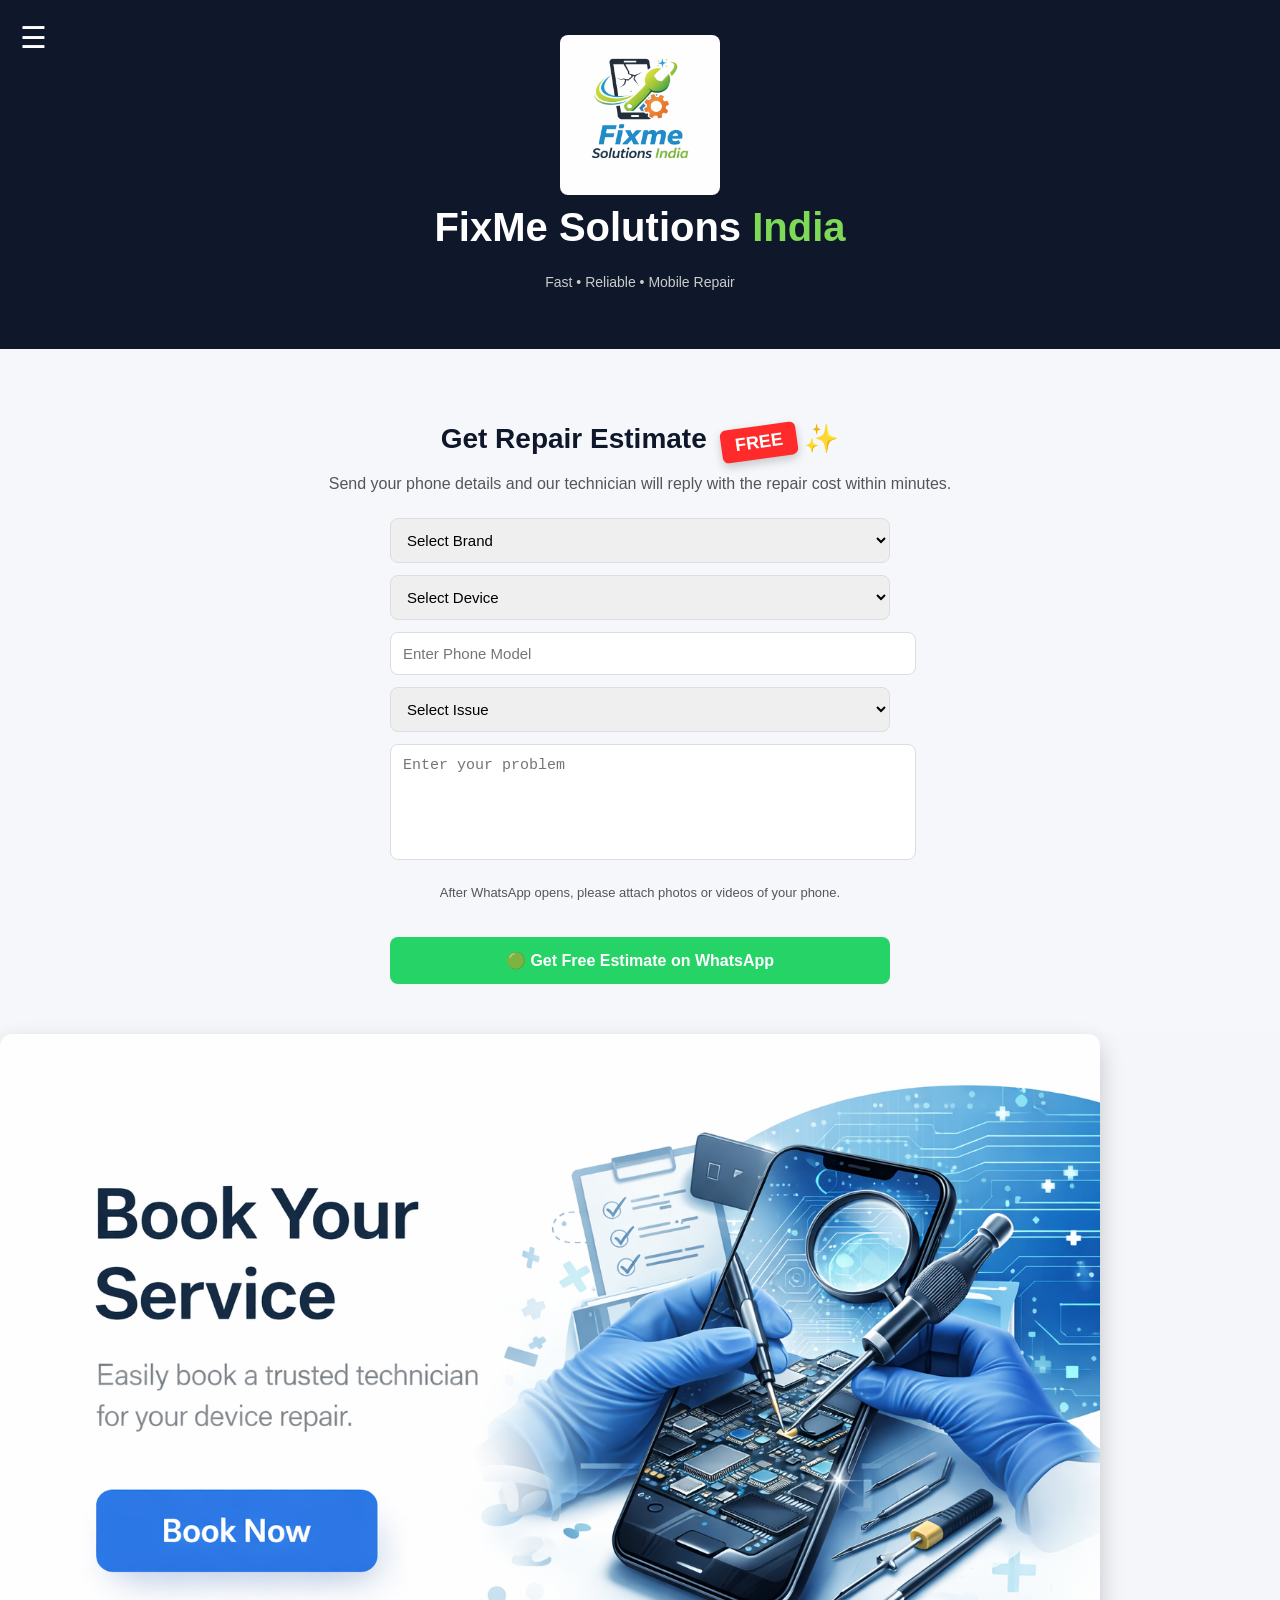
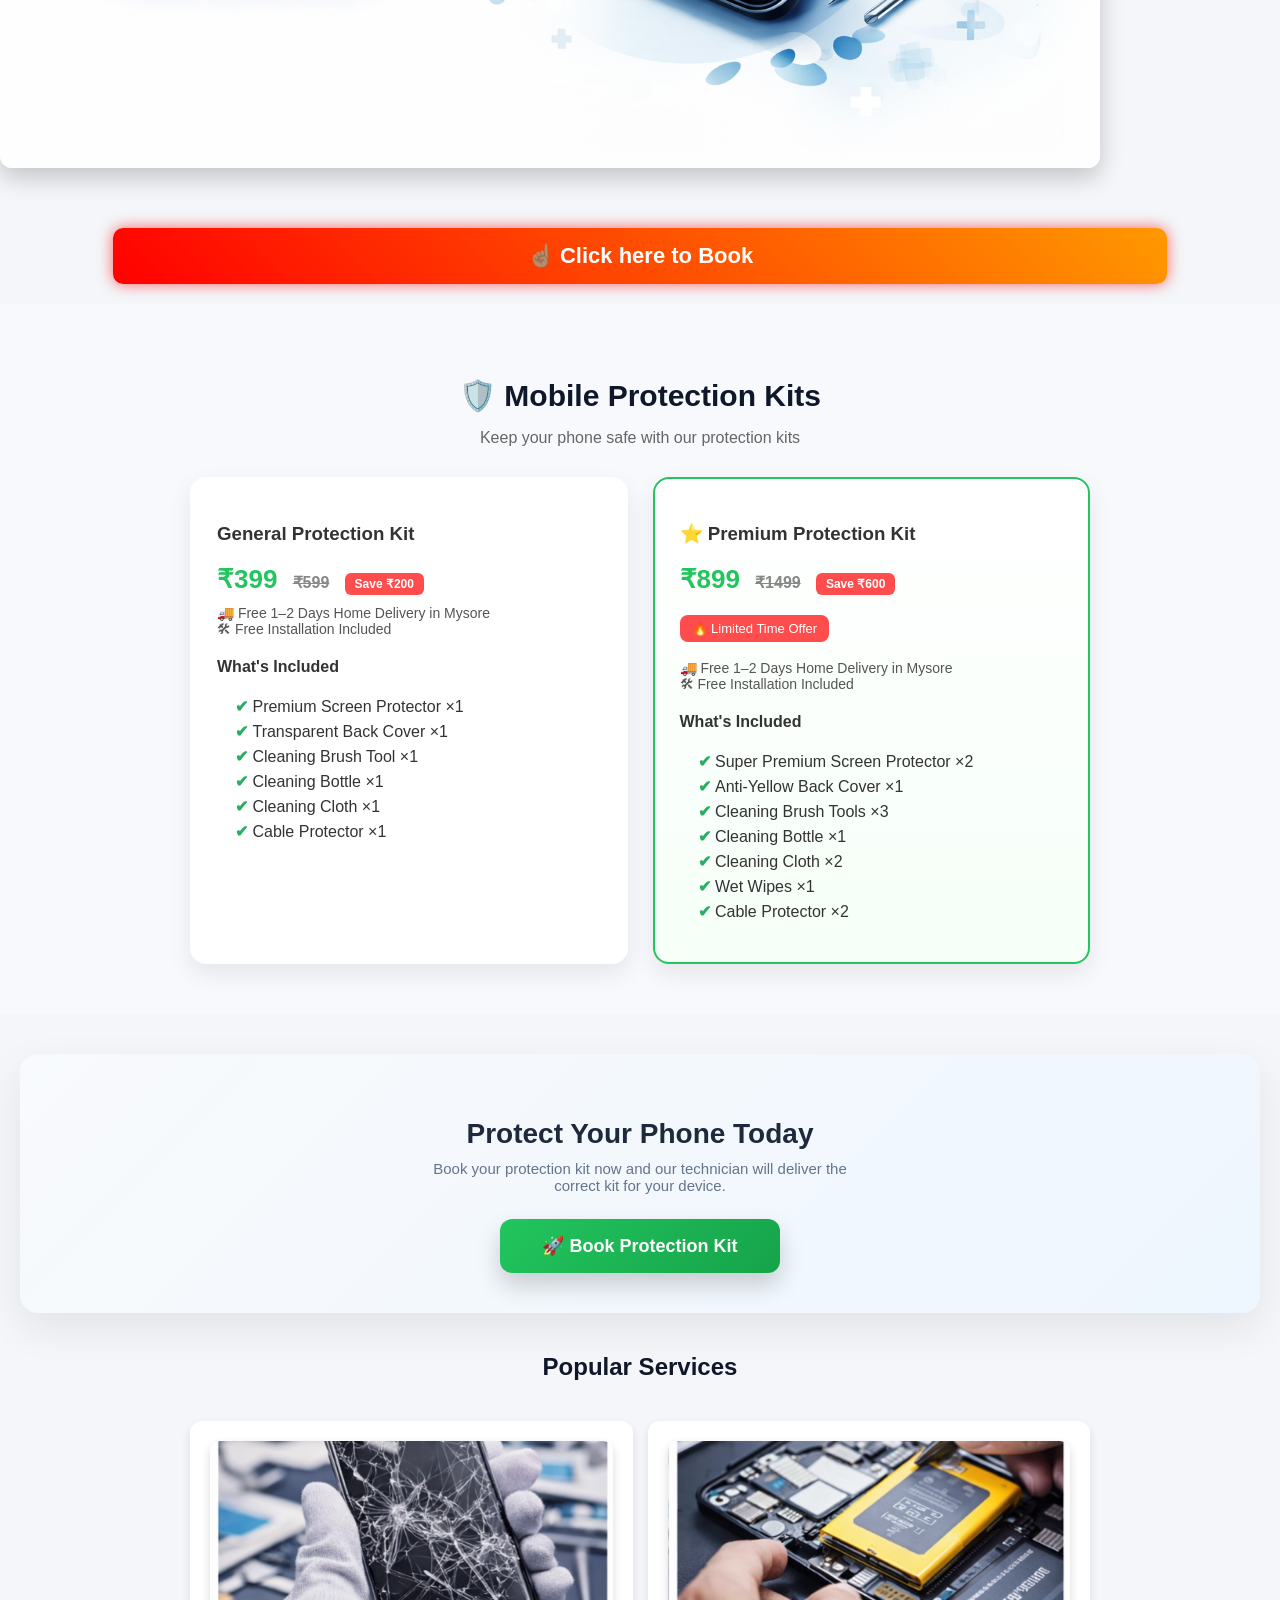
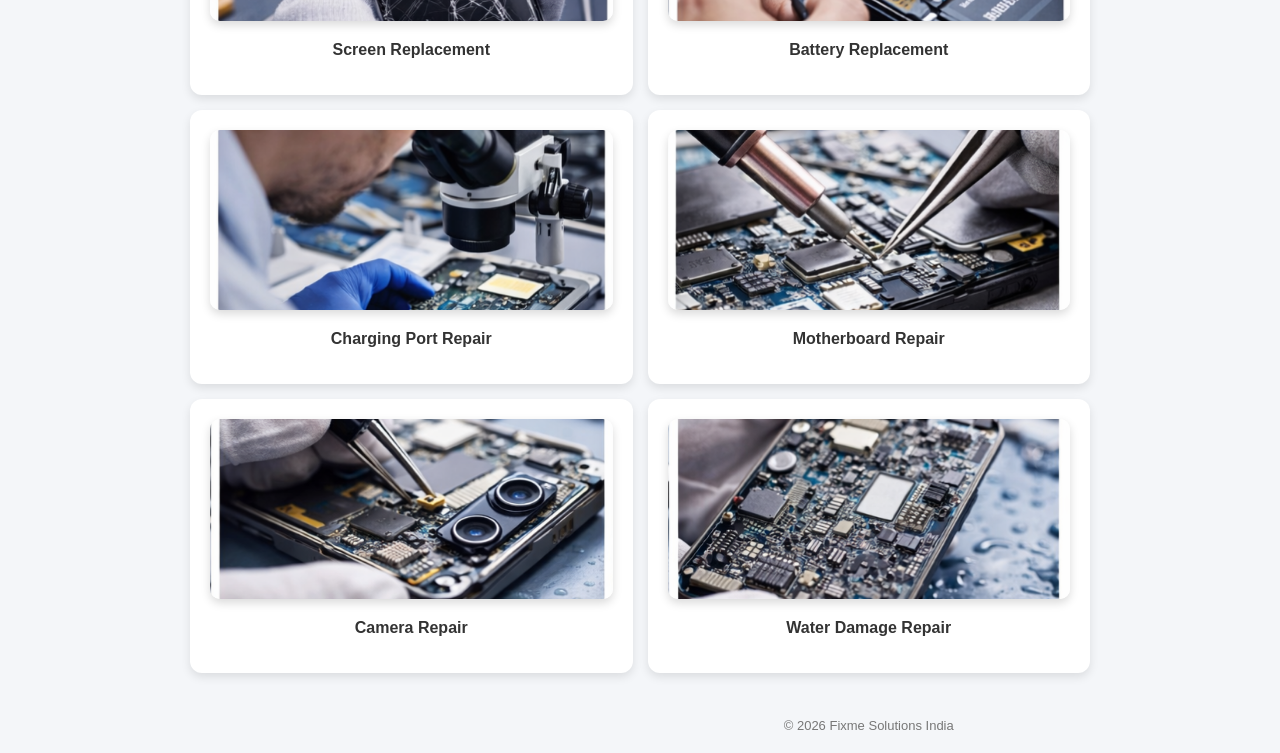
==== commit 6a1eff0c: "Update index.html" ====
--- a/index.html
+++ b/index.html
@@ -83,7 +83,7 @@
 <option>Water Damage</option>
 </select>
 
-<textarea id="problem"></textarea>
+<textarea id="problem" placeholder="Enter your problem"></textarea>
 
 <p class="note">
 After WhatsApp opens, please attach photos or videos of your phone.
